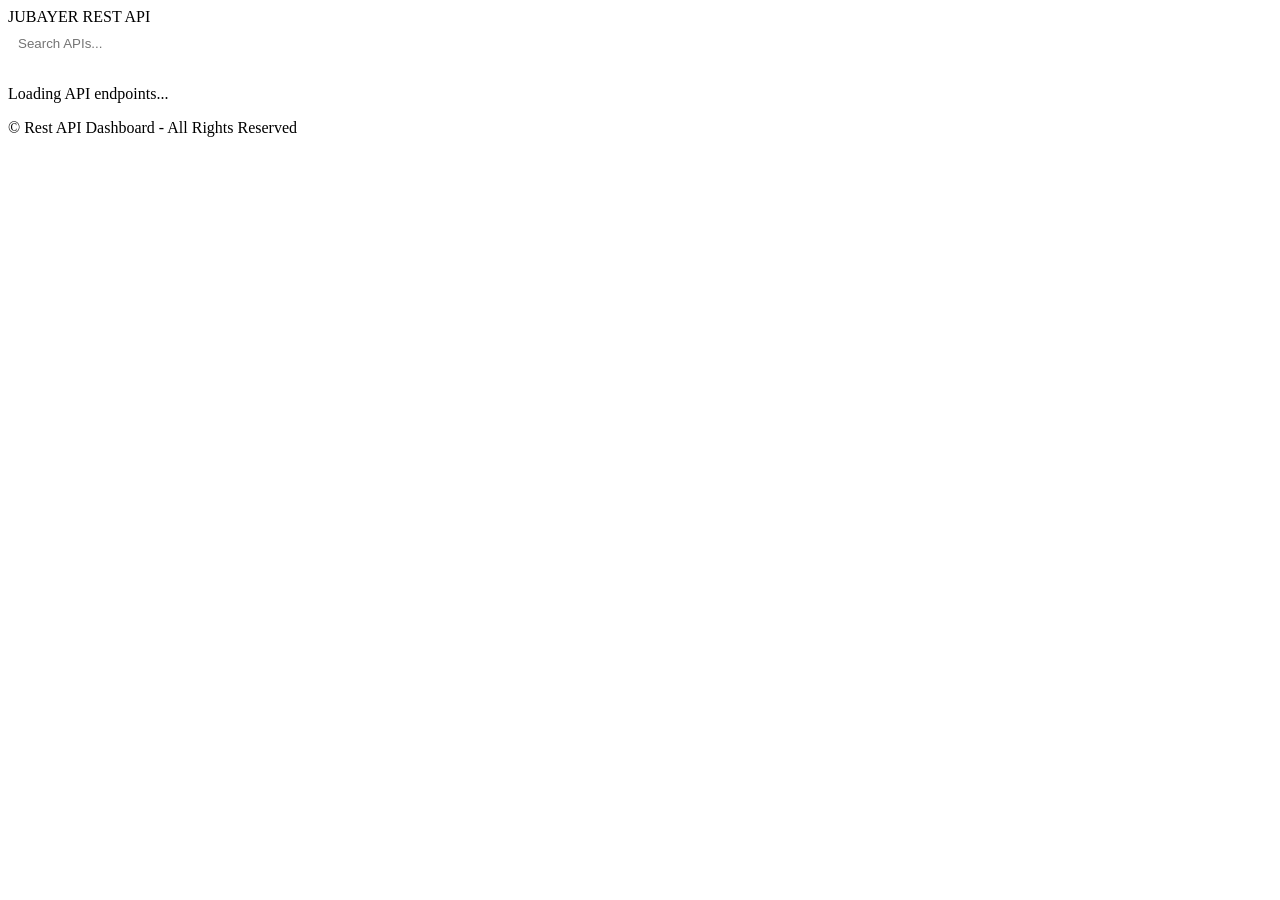
==== views/index.html @ f934cd2e "Add initial HTML structure for API Dashboard" ====
<!DOCTYPE html>
<html lang="en">
<head>
  <meta charset="UTF-8">
  <meta name="viewport" content="width=device-width, initial-scale=1.0">
  <title>API Dashboard</title>
  <link rel="stylesheet" href="/css/main.css">
  <link rel="stylesheet" href="/css/navbar.css">
  <link rel="stylesheet" href="/css/cards.css">
  <link rel="stylesheet" href="/css/footer.css">
</head>
<body>
  <div class="container">
    <nav class="navbar">
      <div class="brand"> JUBAYER REST API </div>
    </nav>

    <main>
      <div style="margin-bottom: 1.5rem;">
        <input type="text" id="search-input" placeholder="Search APIs..." style="width:100%; padding: 10px; background: var(--bg-card); border: 1px solid var(--border); color: white; border-radius: 6px;">
      </div>

      <div id="cards-container" class="card-grid">
        <p>Loading API endpoints...</p>
      </div>
    </main>

    <footer class="footer">
      <p>&copy; Rest API Dashboard - All Rights Reserved</p>
    </footer>
  </div>

  <script type="module" src="/js/app.js"></script>
</body>
</html>
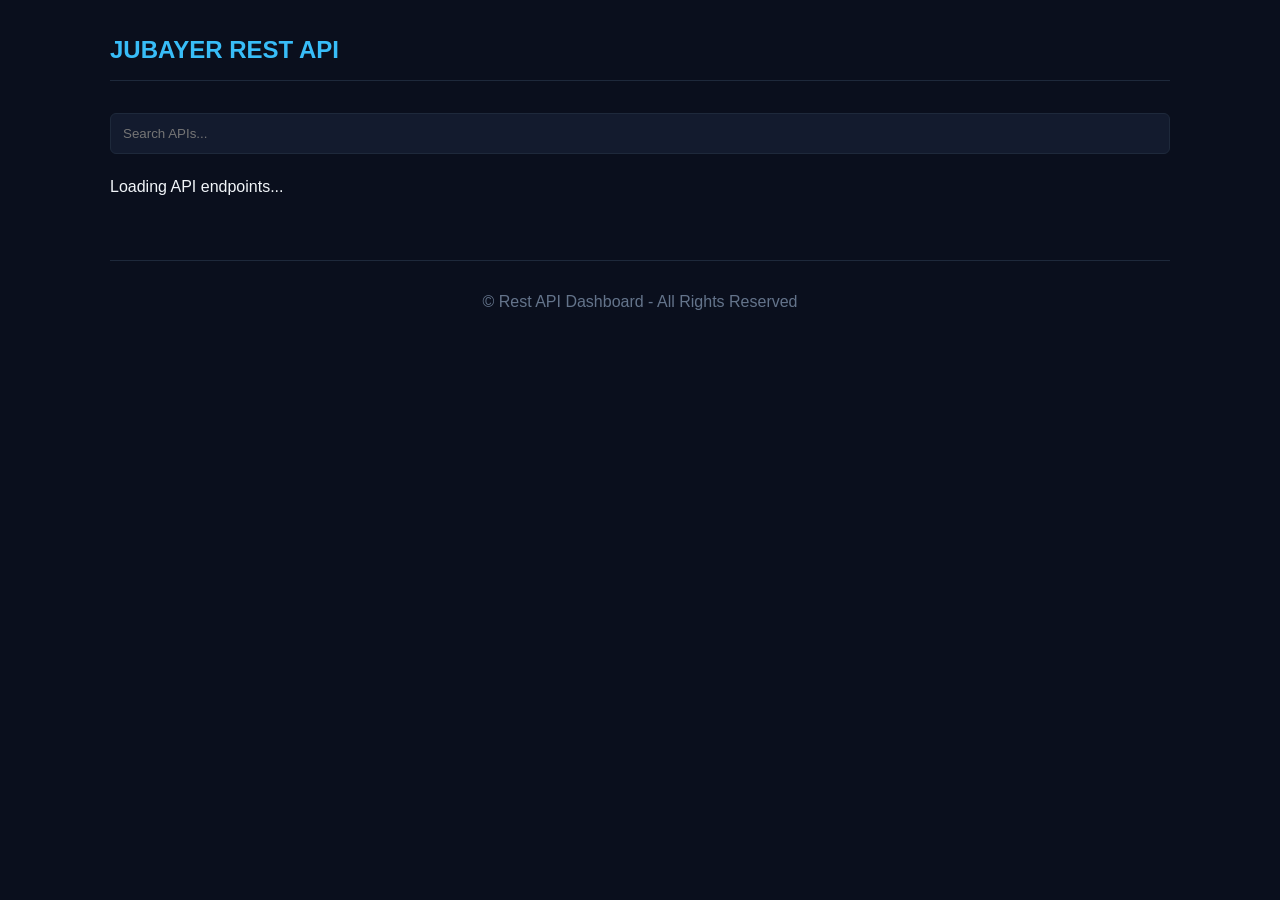
==== commit 576047ae: "Update index.html" ====
--- a/views/index.html
+++ b/views/index.html
@@ -3,21 +3,43 @@
 <head>
   <meta charset="UTF-8">
   <meta name="viewport" content="width=device-width, initial-scale=1.0">
-  <title>API Dashboard</title>
+  <title>JUBAYER REST API</title>
+
+  <!-- External CSS -->
   <link rel="stylesheet" href="/css/main.css">
   <link rel="stylesheet" href="/css/navbar.css">
   <link rel="stylesheet" href="/css/cards.css">
   <link rel="stylesheet" href="/css/footer.css">
+
+  <style>
+    :root {
+      --bg-primary: #0a0f1d;
+      --bg-card: #131b2e;
+      --accent: #38bdf8;
+      --text-primary: #f1f5f9;
+      --text-muted: #64748b;
+      --border: #1e293b;
+    }
+    * { box-sizing: border-box; margin: 0; padding: 0; font-family: sans-serif; }
+    body { background-color: var(--bg-primary) !important; color: var(--text-primary); min-height: 100vh; }
+    .container { max-width: 1100px; margin: 0 auto; padding: 20px; }
+    .navbar { display: flex; justify-content: space-between; align-items: center; padding: 1rem 0; border-bottom: 1px solid var(--border); margin-bottom: 2rem; }
+    .brand { font-size: 1.5rem; font-weight: bold; color: var(--accent); }
+    .card-grid { display: grid; grid-template-columns: repeat(auto-fill, minmax(300px, 1fr)); gap: 1.5rem; }
+    .card { background: var(--bg-card); border: 1px solid var(--border); border-radius: 8px; padding: 1.25rem; }
+    .method-badge { background: #0284c7; color: white; padding: 2px 8px; border-radius: 4px; font-size: 0.75rem; }
+    .footer { margin-top: 4rem; padding: 2rem 0; text-align: center; border-top: 1px solid var(--border); color: var(--text-muted); }
+  </style>
 </head>
 <body>
   <div class="container">
     <nav class="navbar">
-      <div class="brand"> JUBAYER REST API </div>
+      <div class="brand">JUBAYER REST API</div>
     </nav>
 
     <main>
       <div style="margin-bottom: 1.5rem;">
-        <input type="text" id="search-input" placeholder="Search APIs..." style="width:100%; padding: 10px; background: var(--bg-card); border: 1px solid var(--border); color: white; border-radius: 6px;">
+        <input type="text" id="search-input" placeholder="Search APIs..." style="width:100%; padding: 12px; background: var(--bg-card); border: 1px solid var(--border); color: white; border-radius: 6px; outline: none;">
       </div>
 
       <div id="cards-container" class="card-grid">
@@ -30,6 +52,6 @@
     </footer>
   </div>
 
-  <script type="module" src="/js/app.js"></script>
+  <script src="/js/app.js"></script>
 </body>
 </html>
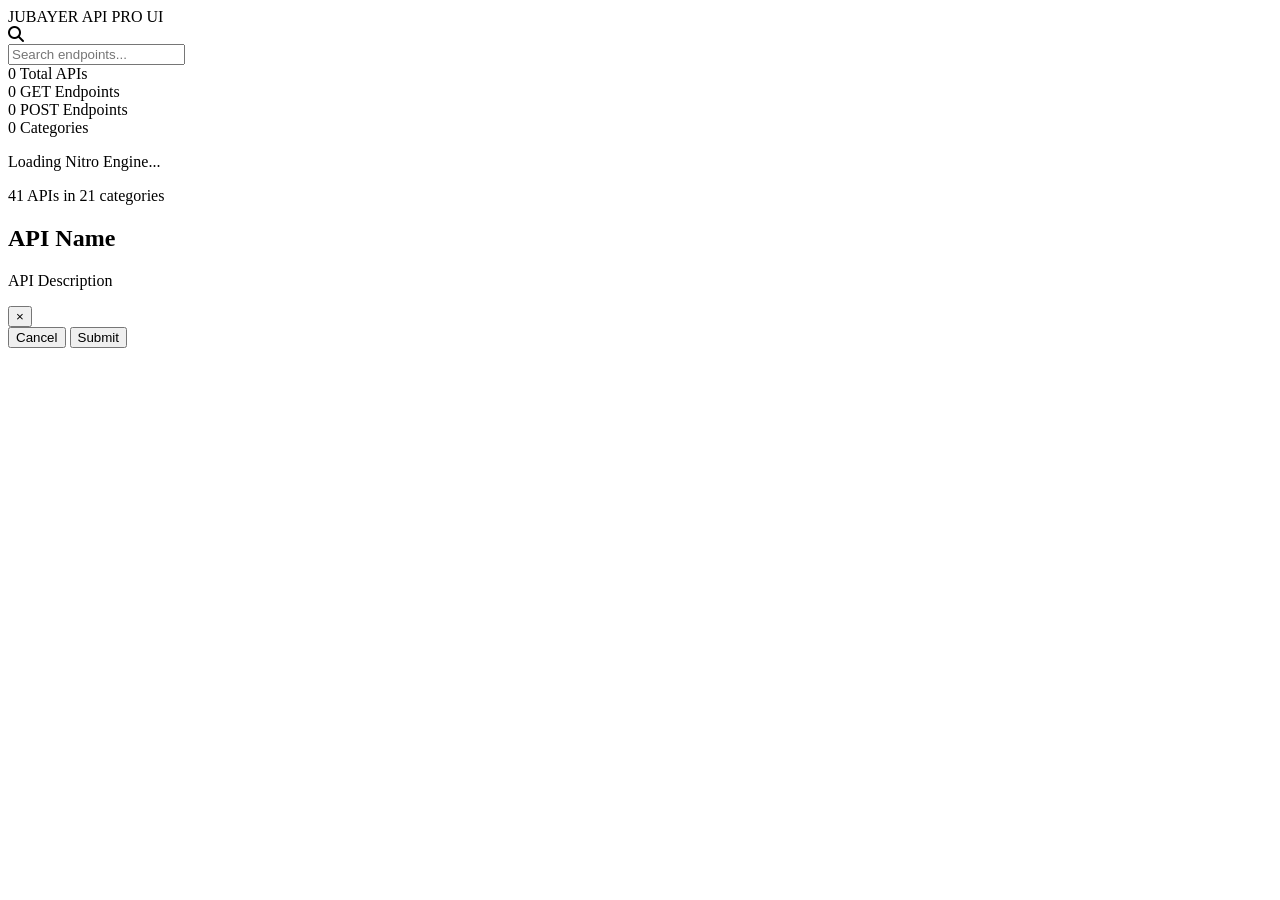
==== commit 2a6c0f75: "Revamp index.html for JUBAYER REST API Updated the HTML structure and styles for the JUBAYER REST AP" ====
--- a/views/index.html
+++ b/views/index.html
@@ -1,55 +1,91 @@
 <!DOCTYPE html>
-<html lang="en">
+<html lang="bn">
 <head>
   <meta charset="UTF-8">
   <meta name="viewport" content="width=device-width, initial-scale=1.0">
-  <title>JUBAYER REST API</title>
-
-  <!-- External CSS -->
+  <title>JUBAYER REST API - Dark Nitro</title>
+  <link rel="stylesheet" href="https://cdnjs.cloudflare.com/ajax/libs/font-awesome/6.4.0/css/all.min.css">
+  <link href="https://fonts.googleapis.com/css2?family=Plus+Jakarta+Sans:wght@400;600;700;800&display=swap" rel="stylesheet">
   <link rel="stylesheet" href="/css/main.css">
-  <link rel="stylesheet" href="/css/navbar.css">
-  <link rel="stylesheet" href="/css/cards.css">
-  <link rel="stylesheet" href="/css/footer.css">
-
-  <style>
-    :root {
-      --bg-primary: #0a0f1d;
-      --bg-card: #131b2e;
-      --accent: #38bdf8;
-      --text-primary: #f1f5f9;
-      --text-muted: #64748b;
-      --border: #1e293b;
-    }
-    * { box-sizing: border-box; margin: 0; padding: 0; font-family: sans-serif; }
-    body { background-color: var(--bg-primary) !important; color: var(--text-primary); min-height: 100vh; }
-    .container { max-width: 1100px; margin: 0 auto; padding: 20px; }
-    .navbar { display: flex; justify-content: space-between; align-items: center; padding: 1rem 0; border-bottom: 1px solid var(--border); margin-bottom: 2rem; }
-    .brand { font-size: 1.5rem; font-weight: bold; color: var(--accent); }
-    .card-grid { display: grid; grid-template-columns: repeat(auto-fill, minmax(300px, 1fr)); gap: 1.5rem; }
-    .card { background: var(--bg-card); border: 1px solid var(--border); border-radius: 8px; padding: 1.25rem; }
-    .method-badge { background: #0284c7; color: white; padding: 2px 8px; border-radius: 4px; font-size: 0.75rem; }
-    .footer { margin-top: 4rem; padding: 2rem 0; text-align: center; border-top: 1px solid var(--border); color: var(--text-muted); }
-  </style>
 </head>
 <body>
+  <!-- Animated Nitro Red Ambient Glow -->
+  <div class="nitro-glow"></div>
+
   <div class="container">
     <nav class="navbar">
-      <div class="brand">JUBAYER REST API</div>
+      <div class="brand">
+        <span class="logo-txt">JUBAYER API</span>
+        <span class="badge-ui">PRO UI</span>
+      </div>
+      <div class="nav-right">
+        <i class="fa-solid fa-magnifying-glass search-toggle" id="search-btn"></i>
+      </div>
     </nav>
 
+    <!-- Search Bar -->
+    <div class="search-container" id="search-container">
+      <input type="text" id="search-input" placeholder="Search endpoints...">
+    </div>
+
+    <!-- Analytics Dashboard Stats Header -->
+    <div class="stats-grid">
+      <div class="stat-card active" data-filter="all">
+        <span class="stat-num" id="stat-total">0</span>
+        <span class="stat-label">Total APIs</span>
+      </div>
+      <div class="stat-card" data-filter="get">
+        <span class="stat-num" id="stat-get">0</span>
+        <span class="stat-label">GET Endpoints</span>
+      </div>
+      <div class="stat-card" data-filter="post">
+        <span class="stat-num" id="stat-post">0</span>
+        <span class="stat-label">POST Endpoints</span>
+      </div>
+      <div class="stat-card" data-filter="categories">
+        <span class="stat-num" id="stat-cats">0</span>
+        <span class="stat-label">Categories</span>
+      </div>
+    </div>
+
+    <!-- Accordion Accorded API Categories -->
     <main>
-      <div style="margin-bottom: 1.5rem;">
-        <input type="text" id="search-input" placeholder="Search APIs..." style="width:100%; padding: 12px; background: var(--bg-card); border: 1px solid var(--border); color: white; border-radius: 6px; outline: none;">
-      </div>
-
-      <div id="cards-container" class="card-grid">
-        <p>Loading API endpoints...</p>
+      <div id="category-accordion" class="accordion-container">
+        <div class="loader-box">
+          <div class="spinner"></div>
+          <p>Loading Nitro Engine...</p>
+        </div>
       </div>
     </main>
 
-    <footer class="footer">
-      <p>&copy; Rest API Dashboard - All Rights Reserved</p>
+    <footer class="footer" id="footer-text">
+      41 APIs in 21 categories
     </footer>
+  </div>
+
+  <!-- Interactive Modal Screen -->
+  <div class="modal-overlay" id="api-modal">
+    <div class="modal-content">
+      <div class="modal-header">
+        <div>
+          <h2 id="modal-title" class="modal-title">API Name</h2>
+          <p id="modal-desc" class="modal-desc">API Description</p>
+        </div>
+        <button class="modal-close" id="modal-close-btn">&times;</button>
+      </div>
+      <div class="modal-body">
+        <div id="modal-params-container">
+          <!-- Dynamic Params Inputs -->
+        </div>
+        <div class="modal-actions">
+          <button class="btn btn-cancel" id="btn-cancel">Cancel</button>
+          <button class="btn btn-submit" id="btn-submit">Submit</button>
+        </div>
+        <div id="response-box" class="response-box" style="display: none;">
+          <pre id="response-data"></pre>
+        </div>
+      </div>
+    </div>
   </div>
 
   <script src="/js/app.js"></script>
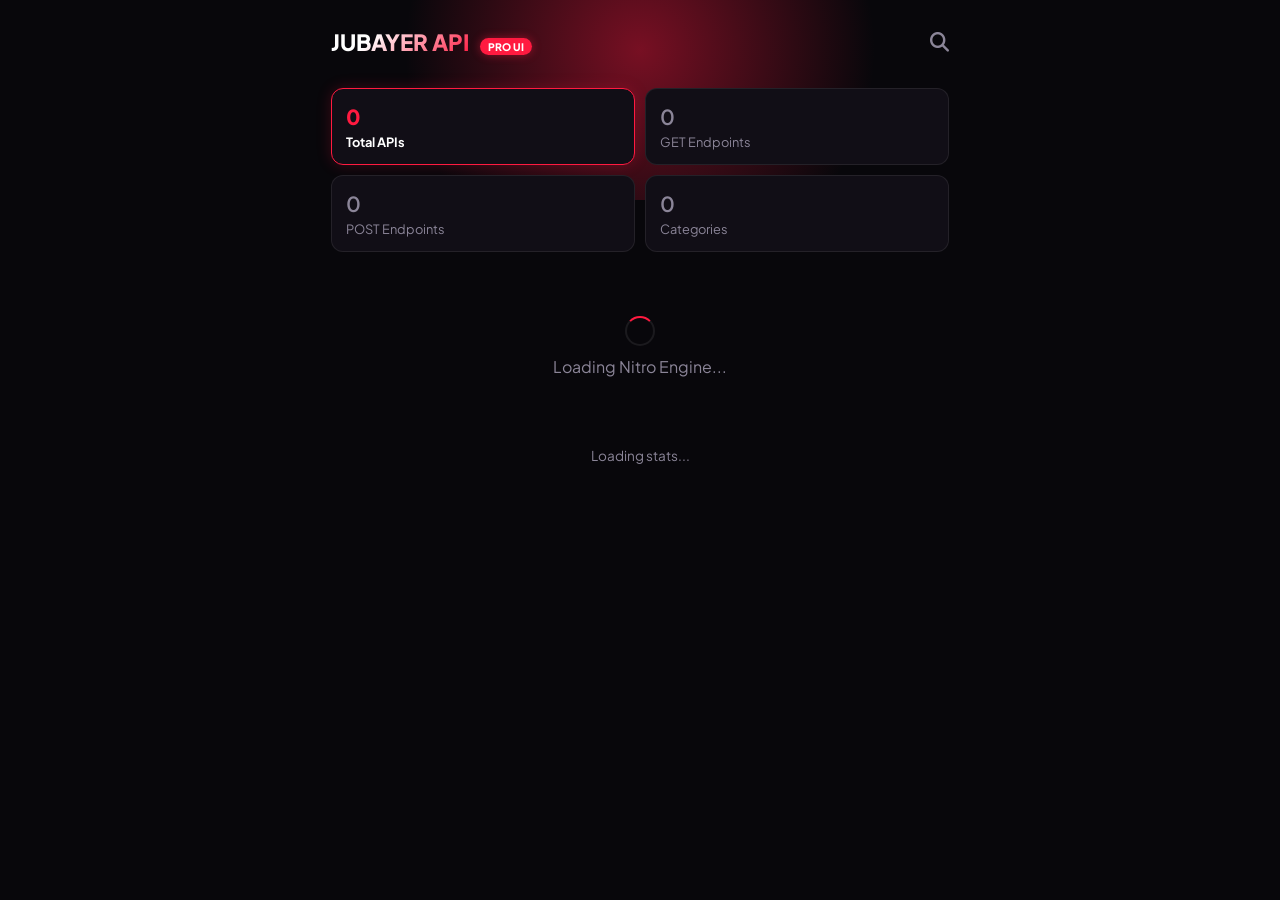
==== commit 5273c795: "Update index.html" ====
--- a/views/index.html
+++ b/views/index.html
@@ -6,7 +6,305 @@
   <title>JUBAYER REST API - Dark Nitro</title>
   <link rel="stylesheet" href="https://cdnjs.cloudflare.com/ajax/libs/font-awesome/6.4.0/css/all.min.css">
   <link href="https://fonts.googleapis.com/css2?family=Plus+Jakarta+Sans:wght@400;600;700;800&display=swap" rel="stylesheet">
-  <link rel="stylesheet" href="/css/main.css">
+  
+  <style>
+    :root {
+      --nitro-red: #ff1a40;
+      --nitro-red-glow: rgba(255, 26, 64, 0.45);
+      --bg-black: #08070b;
+      --bg-card: #110e16;
+      --bg-card-hover: #181420;
+      --border-color: rgba(255, 255, 255, 0.08);
+      --text-main: #ffffff;
+      --text-muted: #8b8598;
+      --accent-pink: #d946ef;
+    }
+
+    * {
+      box-sizing: border-box;
+      margin: 0;
+      padding: 0;
+      font-family: 'Plus Jakarta Sans', sans-serif;
+    }
+
+    body {
+      background-color: var(--bg-black) !important;
+      color: var(--text-main) !important;
+      min-height: 100vh;
+      position: relative;
+      overflow-x: hidden;
+    }
+
+    /* Top Red Ambient Glow */
+    .nitro-glow {
+      position: absolute;
+      top: -100px;
+      left: 50%;
+      transform: translateX(-50%);
+      width: 100%;
+      max-width: 600px;
+      height: 300px;
+      background: radial-gradient(circle, var(--nitro-red-glow) 0%, rgba(0,0,0,0) 70%);
+      z-index: 0;
+      pointer-events: none;
+    }
+
+    .container {
+      max-width: 650px;
+      margin: 0 auto;
+      padding: 16px;
+      position: relative;
+      z-index: 1;
+    }
+
+    /* Navbar */
+    .navbar {
+      display: flex;
+      justify-content: space-between;
+      align-items: center;
+      padding: 12px 0;
+      margin-bottom: 20px;
+    }
+
+    .logo-txt {
+      font-size: 1.4rem;
+      font-weight: 800;
+      background: linear-gradient(135deg, #fff 30%, var(--nitro-red) 100%);
+      -webkit-background-clip: text;
+      -webkit-text-fill-color: transparent;
+    }
+
+    .badge-ui {
+      background: var(--nitro-red);
+      color: white;
+      font-size: 0.65rem;
+      font-weight: 800;
+      padding: 2px 8px;
+      border-radius: 12px;
+      margin-left: 8px;
+      box-shadow: 0 0 10px var(--nitro-red-glow);
+    }
+
+    .search-toggle {
+      font-size: 1.2rem;
+      color: var(--text-muted);
+      cursor: pointer;
+    }
+
+    .search-container {
+      display: none;
+      margin-bottom: 20px;
+    }
+
+    .search-container input {
+      width: 100%;
+      padding: 12px 16px;
+      background: var(--bg-card);
+      border: 1px solid var(--border-color);
+      border-radius: 10px;
+      color: white;
+      outline: none;
+    }
+
+    /* Dashboard Stats Cards */
+    .stats-grid {
+      display: grid;
+      grid-template-columns: repeat(2, 1fr);
+      gap: 10px;
+      margin-bottom: 24px;
+    }
+
+    .stat-card {
+      background: var(--bg-card);
+      border: 1px solid var(--border-color);
+      padding: 14px;
+      border-radius: 12px;
+      cursor: pointer;
+      transition: all 0.25s ease;
+      display: flex;
+      flex-direction: column;
+    }
+
+    .stat-card:hover {
+      background: var(--bg-card-hover);
+    }
+
+    .stat-card.active {
+      border-color: var(--nitro-red);
+      box-shadow: 0 0 15px rgba(255, 26, 64, 0.2);
+    }
+
+    .stat-card.active .stat-num {
+      font-weight: 800;
+      color: var(--nitro-red);
+    }
+
+    .stat-card.active .stat-label {
+      font-weight: 700;
+      color: white;
+    }
+
+    .stat-num {
+      font-size: 1.3rem;
+      font-weight: 600;
+      color: var(--text-muted);
+    }
+
+    .stat-label {
+      font-size: 0.8rem;
+      color: var(--text-muted);
+      margin-top: 4px;
+    }
+
+    /* Accordion Categories */
+    .accordion-container {
+      display: flex;
+      flex-direction: column;
+      gap: 10px;
+    }
+
+    .cat-item {
+      background: var(--bg-card);
+      border: 1px solid var(--border-color);
+      border-radius: 12px;
+      overflow: hidden;
+      transition: all 0.3s ease;
+    }
+
+    .cat-header {
+      padding: 16px;
+      display: flex;
+      justify-content: space-between;
+      align-items: center;
+      cursor: pointer;
+    }
+
+    .cat-title {
+      display: flex;
+      align-items: center;
+      gap: 10px;
+      font-weight: 700;
+      color: var(--accent-pink);
+    }
+
+    .cat-badge {
+      background: rgba(255, 255, 255, 0.08);
+      color: var(--text-muted);
+      font-size: 0.75rem;
+      padding: 2px 8px;
+      border-radius: 12px;
+    }
+
+    .cat-arrow {
+      color: var(--text-muted);
+      transition: transform 0.3s ease;
+    }
+
+    .cat-item.open .cat-arrow {
+      transform: rotate(180deg);
+    }
+
+    .cat-body {
+      display: none;
+      padding: 0 16px 16px 16px;
+      flex-direction: column;
+      gap: 8px;
+    }
+
+    .cat-item.open .cat-body {
+      display: flex;
+    }
+
+    /* API Endpoints inside category */
+    .api-row {
+      background: rgba(0, 0, 0, 0.4);
+      border: 1px solid var(--border-color);
+      padding: 12px;
+      border-radius: 8px;
+      display: flex;
+      justify-content: space-between;
+      align-items: center;
+    }
+
+    .api-row-left {
+      display: flex;
+      align-items: center;
+      gap: 10px;
+    }
+
+    .three-dot-btn {
+      color: var(--text-muted);
+      cursor: pointer;
+      padding: 4px;
+    }
+
+    .three-dot-btn:hover {
+      color: white;
+    }
+
+    .api-name {
+      font-weight: 600;
+      font-size: 0.95rem;
+    }
+
+    .method-tag {
+      font-size: 0.7rem;
+      font-weight: 800;
+      padding: 3px 8px;
+      border-radius: 4px;
+    }
+
+    .method-tag.get { background: rgba(16, 185, 129, 0.15); color: #10b981; }
+    .method-tag.post { background: rgba(236, 72, 153, 0.15); color: #ec4899; }
+
+    /* Loader */
+    .loader-box { text-align: center; padding: 40px; color: var(--text-muted); }
+    .spinner {
+      width: 30px; height: 30px; border: 2px solid var(--border-color);
+      border-top-color: var(--nitro-red); border-radius: 50%; margin: 0 auto 10px;
+      animation: spin 0.8s linear infinite;
+    }
+    @keyframes spin { to { transform: rotate(360deg); } }
+
+    /* Footer */
+    .footer { text-align: center; padding: 30px 0; color: var(--text-muted); font-size: 0.85rem; }
+
+    /* Modal Dialog Pop-up */
+    .modal-overlay {
+      display: none; position: fixed; top: 0; left: 0; width: 100%; height: 100%;
+      background: rgba(0, 0, 0, 0.8); backdrop-filter: blur(8px);
+      z-index: 1000; justify-content: center; align-items: center; padding: 16px;
+    }
+
+    .modal-content {
+      background: #131019; border: 1px solid var(--border-color);
+      border-radius: 16px; width: 100%; max-width: 450px; padding: 20px;
+      box-shadow: 0 10px 40px rgba(0,0,0,0.8);
+    }
+
+    .modal-header { display: flex; justify-content: space-between; margin-bottom: 16px; }
+    .modal-title { color: var(--accent-pink); font-size: 1.2rem; }
+    .modal-desc { color: var(--text-muted); font-size: 0.85rem; margin-top: 4px; }
+    .modal-close { background: none; border: none; color: var(--text-muted); font-size: 1.4rem; cursor: pointer; }
+
+    .param-group { margin-bottom: 12px; }
+    .param-group label { display: block; font-size: 0.85rem; font-weight: 600; margin-bottom: 6px; }
+    .param-group input {
+      width: 100%; padding: 10px; background: #09070d; border: 1px solid var(--border-color);
+      border-radius: 8px; color: white; outline: none;
+    }
+
+    .modal-actions { display: flex; justify-content: flex-end; gap: 10px; margin-top: 20px; }
+    .btn { padding: 10px 18px; border-radius: 8px; border: none; font-weight: 700; cursor: pointer; }
+    .btn-cancel { background: #1f1b26; color: var(--text-muted); }
+    .btn-submit { background: linear-gradient(135deg, #d946ef, var(--nitro-red)); color: white; }
+
+    .response-box {
+      margin-top: 16px; background: #08060b; border: 1px solid var(--border-color);
+      padding: 12px; border-radius: 8px; max-height: 200px; overflow-y: auto;
+    }
+    .response-box pre { color: #38bdf8; font-size: 0.8rem; }
+  </style>
 </head>
 <body>
   <!-- Animated Nitro Red Ambient Glow -->
@@ -59,7 +357,7 @@
     </main>
 
     <footer class="footer" id="footer-text">
-      41 APIs in 21 categories
+      Loading stats...
     </footer>
   </div>
 
@@ -74,9 +372,7 @@
         <button class="modal-close" id="modal-close-btn">&times;</button>
       </div>
       <div class="modal-body">
-        <div id="modal-params-container">
-          <!-- Dynamic Params Inputs -->
-        </div>
+        <div id="modal-params-container"></div>
         <div class="modal-actions">
           <button class="btn btn-cancel" id="btn-cancel">Cancel</button>
           <button class="btn btn-submit" id="btn-submit">Submit</button>
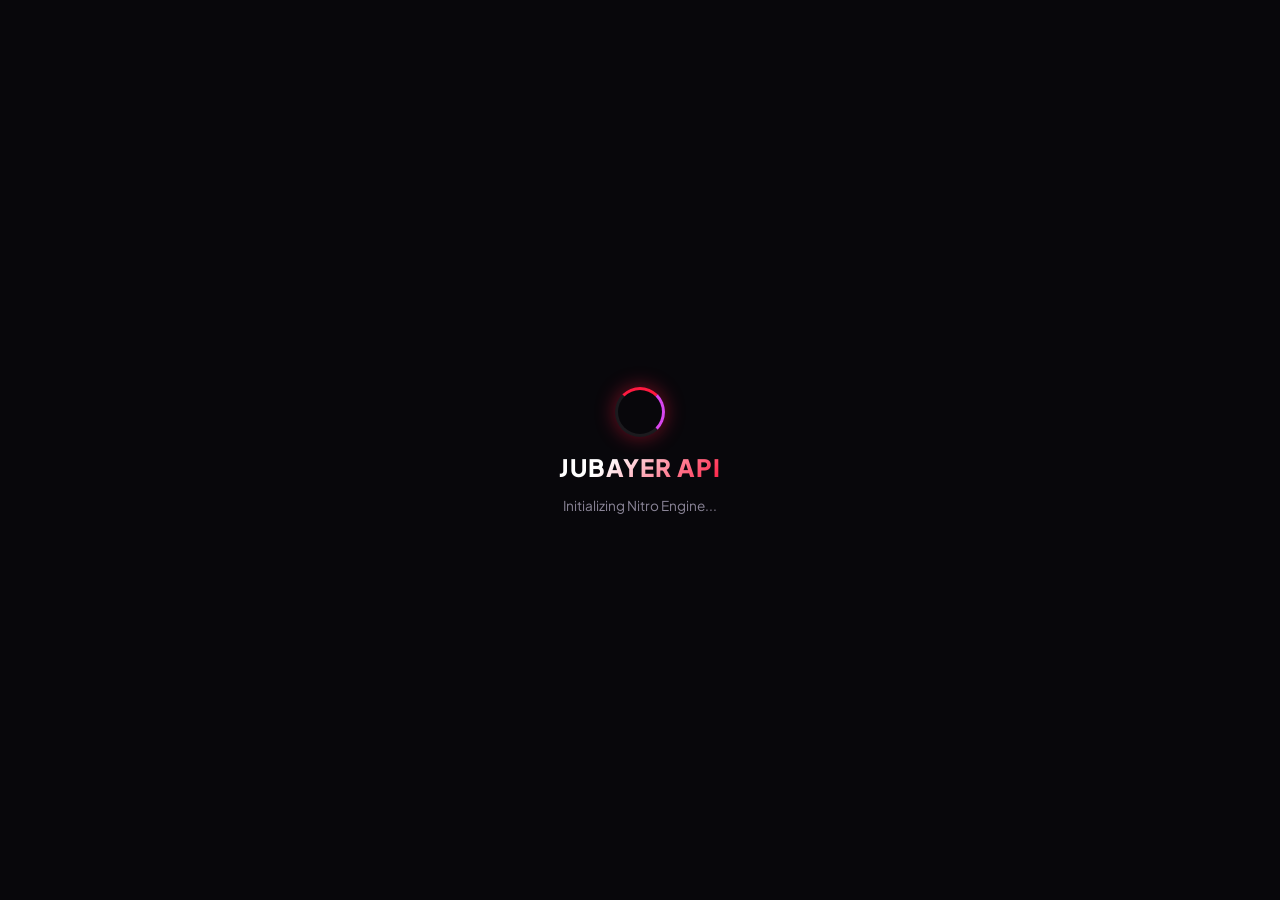
==== commit fab77358: "Update index.html" ====
--- a/views/index.html
+++ b/views/index.html
@@ -4,9 +4,16 @@
   <meta charset="UTF-8">
   <meta name="viewport" content="width=device-width, initial-scale=1.0">
   <title>JUBAYER REST API - Dark Nitro</title>
+  
+  <!-- App Favicon & Touch Icons -->
+  <link rel="icon" type="image/x-icon" href="/favicon.ico">
+  <link rel="apple-touch-icon" href="/favicon.ico">
+
+  <!-- Icons & Fonts -->
   <link rel="stylesheet" href="https://cdnjs.cloudflare.com/ajax/libs/font-awesome/6.4.0/css/all.min.css">
   <link href="https://fonts.googleapis.com/css2?family=Plus+Jakarta+Sans:wght@400;600;700;800&display=swap" rel="stylesheet">
   
+  <!-- CSS Styles -->
   <style>
     :root {
       --nitro-red: #ff1a40;
@@ -35,7 +42,64 @@
       overflow-x: hidden;
     }
 
-    /* Top Red Ambient Glow */
+    /* Page Initial Loader Overlay */
+    .page-loader {
+      position: fixed;
+      top: 0;
+      left: 0;
+      width: 100%;
+      height: 100%;
+      background: var(--bg-black);
+      display: flex;
+      justify-content: center;
+      align-items: center;
+      z-index: 9999;
+      transition: opacity 0.5s ease, visibility 0.5s ease;
+    }
+
+    .page-loader.fade-out {
+      opacity: 0;
+      visibility: hidden;
+    }
+
+    .loader-content {
+      text-align: center;
+      display: flex;
+      flex-direction: column;
+      align-items: center;
+      gap: 15px;
+    }
+
+    .nitro-spinner {
+      width: 50px;
+      height: 50px;
+      border: 3px solid var(--border-color);
+      border-top-color: var(--nitro-red);
+      border-right-color: var(--accent-pink);
+      border-radius: 50%;
+      animation: nitroSpin 0.8s linear infinite;
+      box-shadow: 0 0 20px var(--nitro-red-glow);
+    }
+
+    .loader-content h2 {
+      font-size: 1.5rem;
+      font-weight: 800;
+      background: linear-gradient(135deg, #fff 30%, var(--nitro-red) 100%);
+      -webkit-background-clip: text;
+      -webkit-text-fill-color: transparent;
+      letter-spacing: 1px;
+    }
+
+    .loader-content p {
+      font-size: 0.85rem;
+      color: var(--text-muted);
+    }
+
+    @keyframes nitroSpin {
+      to { transform: rotate(360deg); }
+    }
+
+    /* Ambient Glow */
     .nitro-glow {
       position: absolute;
       top: -100px;
@@ -63,7 +127,20 @@
       justify-content: space-between;
       align-items: center;
       padding: 12px 0;
-      margin-bottom: 20px;
+      margin-bottom: 16px;
+    }
+
+    .brand {
+      display: flex;
+      align-items: center;
+      gap: 10px;
+    }
+
+    .brand-icon {
+      width: 30px;
+      height: 30px;
+      border-radius: 8px;
+      object-fit: cover;
     }
 
     .logo-txt {
@@ -81,7 +158,6 @@
       font-weight: 800;
       padding: 2px 8px;
       border-radius: 12px;
-      margin-left: 8px;
       box-shadow: 0 0 10px var(--nitro-red-glow);
     }
 
@@ -89,11 +165,14 @@
       font-size: 1.2rem;
       color: var(--text-muted);
       cursor: pointer;
-    }
+      transition: color 0.2s;
+    }
+
+    .search-toggle:hover { color: white; }
 
     .search-container {
       display: none;
-      margin-bottom: 20px;
+      margin-bottom: 16px;
     }
 
     .search-container input {
@@ -106,7 +185,87 @@
       outline: none;
     }
 
-    /* Dashboard Stats Cards */
+    /* Hero Banner GIF */
+    .hero-banner {
+      width: 100%;
+      max-height: 220px;
+      object-fit: cover;
+      border-radius: 16px;
+      border: 1px solid var(--border-color);
+      margin-bottom: 16px;
+      box-shadow: 0 8px 25px rgba(0, 0, 0, 0.5);
+    }
+
+    /* Music Player Bar Widget */
+    .music-player-bar {
+      background: var(--bg-card);
+      border: 1px solid var(--border-color);
+      border-radius: 12px;
+      padding: 10px 16px;
+      display: flex;
+      justify-content: space-between;
+      align-items: center;
+      margin-bottom: 20px;
+      box-shadow: 0 4px 15px rgba(0, 0, 0, 0.4);
+    }
+
+    .music-info {
+      display: flex;
+      align-items: center;
+      gap: 12px;
+    }
+
+    .disc-icon {
+      font-size: 1.4rem;
+      color: var(--text-muted);
+      transition: transform 0.3s ease;
+    }
+
+    .disc-icon.spinning {
+      color: var(--nitro-red);
+      animation: spinDisc 3s linear infinite;
+    }
+
+    @keyframes spinDisc {
+      from { transform: rotate(0deg); }
+      to { transform: rotate(360deg); }
+    }
+
+    .track-details {
+      display: flex;
+      flex-direction: column;
+    }
+
+    .track-title {
+      font-size: 0.85rem;
+      font-weight: 700;
+      color: var(--text-main);
+    }
+
+    .track-status {
+      font-size: 0.75rem;
+      color: var(--text-muted);
+    }
+
+    .music-control-btn {
+      width: 36px;
+      height: 36px;
+      border-radius: 50%;
+      border: none;
+      background: var(--nitro-red);
+      color: white;
+      font-size: 0.9rem;
+      cursor: pointer;
+      display: flex;
+      align-items: center;
+      justify-content: center;
+      box-shadow: 0 0 10px var(--nitro-red-glow);
+      transition: transform 0.2s ease;
+    }
+
+    .music-control-btn:active { transform: scale(0.92); }
+
+    /* Dashboard Stats Grid */
     .stats-grid {
       display: grid;
       grid-template-columns: repeat(2, 1fr);
@@ -125,9 +284,7 @@
       flex-direction: column;
     }
 
-    .stat-card:hover {
-      background: var(--bg-card-hover);
-    }
+    .stat-card:hover { background: var(--bg-card-hover); }
 
     .stat-card.active {
       border-color: var(--nitro-red);
@@ -200,9 +357,7 @@
       transition: transform 0.3s ease;
     }
 
-    .cat-item.open .cat-arrow {
-      transform: rotate(180deg);
-    }
+    .cat-item.open .cat-arrow { transform: rotate(180deg); }
 
     .cat-body {
       display: none;
@@ -211,11 +366,9 @@
       gap: 8px;
     }
 
-    .cat-item.open .cat-body {
-      display: flex;
-    }
-
-    /* API Endpoints inside category */
+    .cat-item.open .cat-body { display: flex; }
+
+    /* API Endpoints */
     .api-row {
       background: rgba(0, 0, 0, 0.4);
       border: 1px solid var(--border-color);
@@ -238,9 +391,7 @@
       padding: 4px;
     }
 
-    .three-dot-btn:hover {
-      color: white;
-    }
+    .three-dot-btn:hover { color: white; }
 
     .api-name {
       font-weight: 600;
@@ -257,15 +408,6 @@
     .method-tag.get { background: rgba(16, 185, 129, 0.15); color: #10b981; }
     .method-tag.post { background: rgba(236, 72, 153, 0.15); color: #ec4899; }
 
-    /* Loader */
-    .loader-box { text-align: center; padding: 40px; color: var(--text-muted); }
-    .spinner {
-      width: 30px; height: 30px; border: 2px solid var(--border-color);
-      border-top-color: var(--nitro-red); border-radius: 50%; margin: 0 auto 10px;
-      animation: spin 0.8s linear infinite;
-    }
-    @keyframes spin { to { transform: rotate(360deg); } }
-
     /* Footer */
     .footer { text-align: center; padding: 30px 0; color: var(--text-muted); font-size: 0.85rem; }
 
@@ -307,12 +449,23 @@
   </style>
 </head>
 <body>
-  <!-- Animated Nitro Red Ambient Glow -->
+
+  <!-- Full Screen Initial Page Loader -->
+  <div id="page-loader" class="page-loader">
+    <div class="loader-content">
+      <div class="nitro-spinner"></div>
+      <h2>JUBAYER API</h2>
+      <p>Initializing Nitro Engine...</p>
+    </div>
+  </div>
+
+  <!-- Ambient Glow Effect -->
   <div class="nitro-glow"></div>
 
   <div class="container">
     <nav class="navbar">
       <div class="brand">
+        <img src="/favicon.ico" alt="Logo" class="brand-icon" onerror="this.style.display='none'">
         <span class="logo-txt">JUBAYER API</span>
         <span class="badge-ui">PRO UI</span>
       </div>
@@ -326,7 +479,27 @@
       <input type="text" id="search-input" placeholder="Search endpoints...">
     </div>
 
-    <!-- Analytics Dashboard Stats Header -->
+    <!-- Hero Banner Image / GIF -->
+    <img src="/banner.gif" alt="Hero Banner" class="hero-banner" onerror="this.style.display='none'">
+
+    <!-- Interactive Music Player Bar Widget -->
+    <div class="music-player-bar">
+      <div class="music-info">
+        <i class="fa-solid fa-compact-disc disc-icon" id="disc-icon"></i>
+        <div class="track-details">
+          <span class="track-title">Background Music</span>
+          <span class="track-status" id="music-status">Tap to Play</span>
+        </div>
+      </div>
+      <button class="music-control-btn" id="music-toggle-btn">
+        <i class="fa-solid fa-play" id="music-icon"></i>
+      </button>
+      <audio id="bg-music" loop>
+        <source src="/music.mp3" type="audio/mpeg">
+      </audio>
+    </div>
+
+    <!-- Analytics Dashboard Stats -->
     <div class="stats-grid">
       <div class="stat-card active" data-filter="all">
         <span class="stat-num" id="stat-total">0</span>
@@ -346,14 +519,9 @@
       </div>
     </div>
 
-    <!-- Accordion Accorded API Categories -->
+    <!-- Accordion API Categories -->
     <main>
-      <div id="category-accordion" class="accordion-container">
-        <div class="loader-box">
-          <div class="spinner"></div>
-          <p>Loading Nitro Engine...</p>
-        </div>
-      </div>
+      <div id="category-accordion" class="accordion-container"></div>
     </main>
 
     <footer class="footer" id="footer-text">
@@ -384,6 +552,9 @@
     </div>
   </div>
 
-  <script src="/js/app.js"></script>
+  <!-- Scripts -->
+  <script src="/theme.js"></script>
+  <script src="/search.js"></script>
+  <script src="/app.js"></script>
 </body>
 </html>
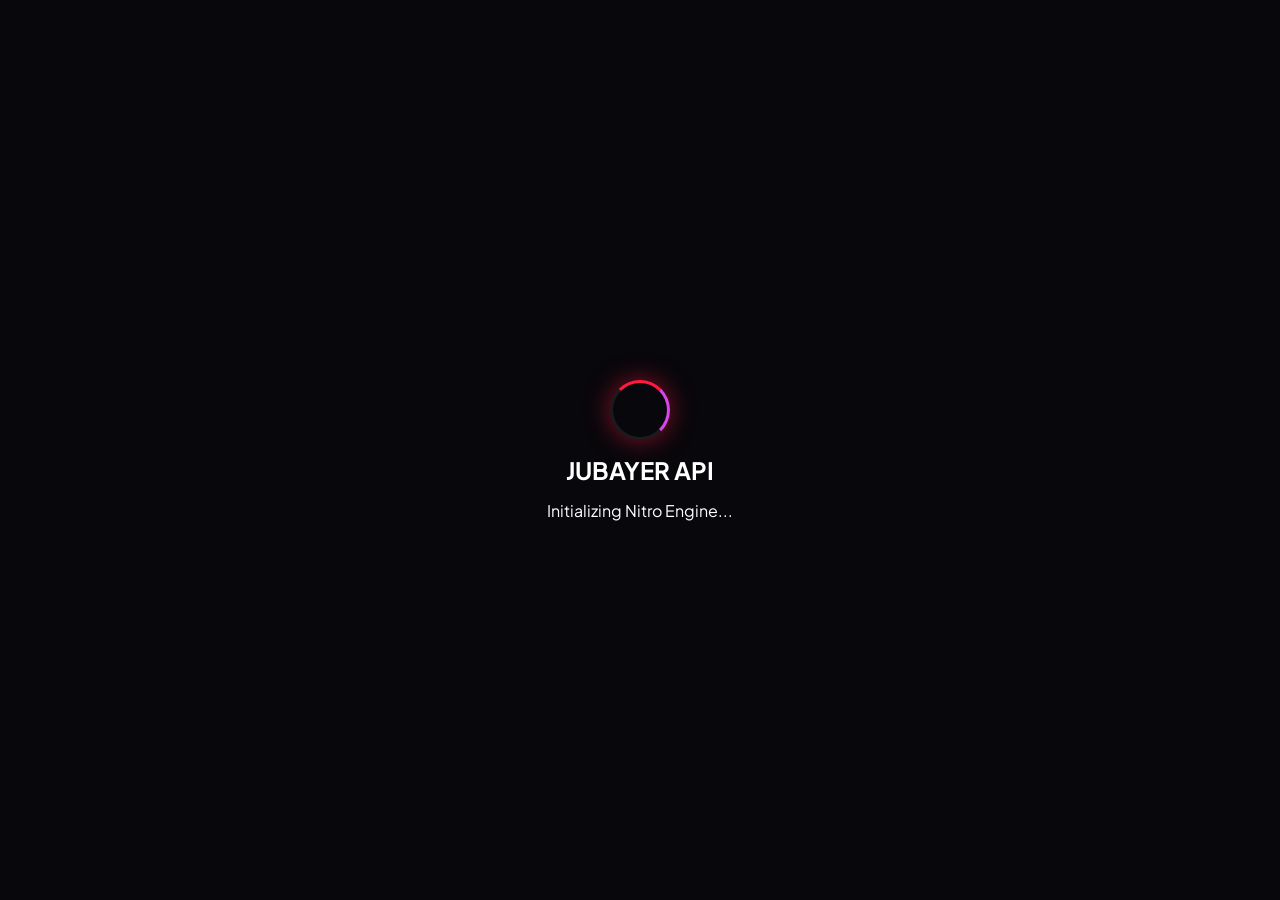
==== commit 719e9a74: "Update index.html" ====
--- a/views/index.html
+++ b/views/index.html
@@ -3,9 +3,9 @@
 <head>
   <meta charset="UTF-8">
   <meta name="viewport" content="width=device-width, initial-scale=1.0">
-  <title>JUBAYER REST API - Dark Nitro</title>
+  <title>JUBAYER REST API - Ultra Animated UI</title>
   
-  <!-- App Favicon & Touch Icons -->
+  <!-- App Favicon -->
   <link rel="icon" type="image/x-icon" href="/favicon.ico">
   <link rel="apple-touch-icon" href="/favicon.ico">
 
@@ -13,11 +13,10 @@
   <link rel="stylesheet" href="https://cdnjs.cloudflare.com/ajax/libs/font-awesome/6.4.0/css/all.min.css">
   <link href="https://fonts.googleapis.com/css2?family=Plus+Jakarta+Sans:wght@400;600;700;800&display=swap" rel="stylesheet">
   
-  <!-- CSS Styles -->
   <style>
     :root {
       --nitro-red: #ff1a40;
-      --nitro-red-glow: rgba(255, 26, 64, 0.45);
+      --nitro-red-glow: rgba(255, 26, 64, 0.5);
       --bg-black: #08070b;
       --bg-card: #110e16;
       --bg-card-hover: #181420;
@@ -42,7 +41,7 @@
       overflow-x: hidden;
     }
 
-    /* Page Initial Loader Overlay */
+    /* Full Screen Loader */
     .page-loader {
       position: fixed;
       top: 0;
@@ -54,7 +53,7 @@
       justify-content: center;
       align-items: center;
       z-index: 9999;
-      transition: opacity 0.5s ease, visibility 0.5s ease;
+      transition: opacity 0.6s cubic-bezier(0.4, 0, 0.2, 1), visibility 0.6s;
     }
 
     .page-loader.fade-out {
@@ -71,46 +70,38 @@
     }
 
     .nitro-spinner {
-      width: 50px;
-      height: 50px;
+      width: 60px;
+      height: 60px;
       border: 3px solid var(--border-color);
       border-top-color: var(--nitro-red);
       border-right-color: var(--accent-pink);
       border-radius: 50%;
-      animation: nitroSpin 0.8s linear infinite;
-      box-shadow: 0 0 20px var(--nitro-red-glow);
-    }
-
-    .loader-content h2 {
-      font-size: 1.5rem;
-      font-weight: 800;
-      background: linear-gradient(135deg, #fff 30%, var(--nitro-red) 100%);
-      -webkit-background-clip: text;
-      -webkit-text-fill-color: transparent;
-      letter-spacing: 1px;
-    }
-
-    .loader-content p {
-      font-size: 0.85rem;
-      color: var(--text-muted);
+      animation: nitroSpin 0.7s linear infinite;
+      box-shadow: 0 0 25px var(--nitro-red-glow);
     }
 
     @keyframes nitroSpin {
       to { transform: rotate(360deg); }
     }
 
-    /* Ambient Glow */
+    /* Glowing Ambient Background Animation */
     .nitro-glow {
       position: absolute;
-      top: -100px;
+      top: -120px;
       left: 50%;
       transform: translateX(-50%);
       width: 100%;
-      max-width: 600px;
-      height: 300px;
+      max-width: 650px;
+      height: 350px;
       background: radial-gradient(circle, var(--nitro-red-glow) 0%, rgba(0,0,0,0) 70%);
       z-index: 0;
       pointer-events: none;
+      animation: floatGlow 6s ease-in-out infinite alternate;
+    }
+
+    @keyframes floatGlow {
+      0% { transform: translateX(-50%) translateY(0px) scale(1); opacity: 0.8; }
+      100% { transform: translateX(-50%) translateY(20px) scale(1.1); opacity: 1; }
     }
 
     .container {
@@ -119,9 +110,15 @@
       padding: 16px;
       position: relative;
       z-index: 1;
-    }
-
-    /* Navbar */
+      animation: fadeInPage 0.8s ease-out;
+    }
+
+    @keyframes fadeInPage {
+      from { opacity: 0; transform: translateY(15px); }
+      to { opacity: 1; transform: translateY(0); }
+    }
+
+    /* Navbar Header */
     .navbar {
       display: flex;
       justify-content: space-between;
@@ -137,10 +134,15 @@
     }
 
     .brand-icon {
-      width: 30px;
-      height: 30px;
+      width: 32px;
+      height: 32px;
       border-radius: 8px;
       object-fit: cover;
+      transition: transform 0.3s ease;
+    }
+
+    .brand:hover .brand-icon {
+      transform: rotate(10deg) scale(1.1);
     }
 
     .logo-txt {
@@ -159,20 +161,35 @@
       padding: 2px 8px;
       border-radius: 12px;
       box-shadow: 0 0 10px var(--nitro-red-glow);
+      animation: pulseBadge 2s infinite;
+    }
+
+    @keyframes pulseBadge {
+      0%, 100% { box-shadow: 0 0 8px var(--nitro-red-glow); }
+      50% { box-shadow: 0 0 18px var(--nitro-red); }
     }
 
     .search-toggle {
       font-size: 1.2rem;
       color: var(--text-muted);
       cursor: pointer;
-      transition: color 0.2s;
-    }
-
-    .search-toggle:hover { color: white; }
+      transition: all 0.3s ease;
+    }
+
+    .search-toggle:hover {
+      color: white;
+      transform: scale(1.2) rotate(90deg);
+    }
 
     .search-container {
       display: none;
       margin-bottom: 16px;
+      animation: slideDown 0.3s cubic-bezier(0.18, 0.89, 0.32, 1.28);
+    }
+
+    @keyframes slideDown {
+      from { opacity: 0; transform: translateY(-10px); }
+      to { opacity: 1; transform: translateY(0); }
     }
 
     .search-container input {
@@ -183,9 +200,15 @@
       border-radius: 10px;
       color: white;
       outline: none;
-    }
-
-    /* Hero Banner GIF */
+      transition: border-color 0.3s ease;
+    }
+
+    .search-container input:focus {
+      border-color: var(--nitro-red);
+      box-shadow: 0 0 12px var(--nitro-red-glow);
+    }
+
+    /* Animated Hero Banner GIF */
     .hero-banner {
       width: 100%;
       max-height: 220px;
@@ -194,9 +217,15 @@
       border: 1px solid var(--border-color);
       margin-bottom: 16px;
       box-shadow: 0 8px 25px rgba(0, 0, 0, 0.5);
-    }
-
-    /* Music Player Bar Widget */
+      transition: transform 0.4s ease, box-shadow 0.4s ease;
+    }
+
+    .hero-banner:hover {
+      transform: translateY(-3px) scale(1.01);
+      box-shadow: 0 12px 30px rgba(255, 26, 64, 0.25);
+    }
+
+    /* Music Control Widget */
     .music-player-bar {
       background: var(--bg-card);
       border: 1px solid var(--border-color);
@@ -207,6 +236,11 @@
       align-items: center;
       margin-bottom: 20px;
       box-shadow: 0 4px 15px rgba(0, 0, 0, 0.4);
+      transition: border-color 0.3s ease;
+    }
+
+    .music-player-bar:hover {
+      border-color: rgba(255, 26, 64, 0.3);
     }
 
     .music-info {
@@ -231,25 +265,9 @@
       to { transform: rotate(360deg); }
     }
 
-    .track-details {
-      display: flex;
-      flex-direction: column;
-    }
-
-    .track-title {
-      font-size: 0.85rem;
-      font-weight: 700;
-      color: var(--text-main);
-    }
-
-    .track-status {
-      font-size: 0.75rem;
-      color: var(--text-muted);
-    }
-
     .music-control-btn {
-      width: 36px;
-      height: 36px;
+      width: 38px;
+      height: 38px;
       border-radius: 50%;
       border: none;
       background: var(--nitro-red);
@@ -259,13 +277,15 @@
       display: flex;
       align-items: center;
       justify-content: center;
-      box-shadow: 0 0 10px var(--nitro-red-glow);
-      transition: transform 0.2s ease;
-    }
-
-    .music-control-btn:active { transform: scale(0.92); }
-
-    /* Dashboard Stats Grid */
+      box-shadow: 0 0 12px var(--nitro-red-glow);
+      transition: transform 0.2s cubic-bezier(0.175, 0.885, 0.32, 1.275);
+    }
+
+    .music-control-btn:hover {
+      transform: scale(1.15);
+    }
+
+    /* Animated Stats Cards Grid */
     .stats-grid {
       display: grid;
       grid-template-columns: repeat(2, 1fr);
@@ -279,45 +299,40 @@
       padding: 14px;
       border-radius: 12px;
       cursor: pointer;
-      transition: all 0.25s ease;
+      transition: all 0.3s cubic-bezier(0.25, 0.8, 0.25, 1);
       display: flex;
       flex-direction: column;
     }
 
-    .stat-card:hover { background: var(--bg-card-hover); }
+    .stat-card:hover {
+      background: var(--bg-card-hover);
+      transform: translateY(-4px);
+      box-shadow: 0 8px 20px rgba(0, 0, 0, 0.4);
+    }
 
     .stat-card.active {
       border-color: var(--nitro-red);
-      box-shadow: 0 0 15px rgba(255, 26, 64, 0.2);
+      box-shadow: 0 0 15px rgba(255, 26, 64, 0.3);
+      transform: translateY(-2px);
     }
 
     .stat-card.active .stat-num {
       font-weight: 800;
       color: var(--nitro-red);
-    }
-
-    .stat-card.active .stat-label {
-      font-weight: 700;
-      color: white;
     }
 
     .stat-num {
       font-size: 1.3rem;
       font-weight: 600;
       color: var(--text-muted);
-    }
-
-    .stat-label {
-      font-size: 0.8rem;
-      color: var(--text-muted);
-      margin-top: 4px;
-    }
-
-    /* Accordion Categories */
+      transition: color 0.3s;
+    }
+
+    /* Accordion Category Items with Hover Effects */
     .accordion-container {
       display: flex;
       flex-direction: column;
-      gap: 10px;
+      gap: 12px;
     }
 
     .cat-item {
@@ -325,7 +340,11 @@
       border: 1px solid var(--border-color);
       border-radius: 12px;
       overflow: hidden;
-      transition: all 0.3s ease;
+      transition: border-color 0.3s ease, transform 0.3s ease;
+    }
+
+    .cat-item:hover {
+      border-color: rgba(255, 255, 255, 0.18);
     }
 
     .cat-header {
@@ -334,6 +353,7 @@
       justify-content: space-between;
       align-items: center;
       cursor: pointer;
+      user-select: none;
     }
 
     .cat-title {
@@ -354,10 +374,13 @@
 
     .cat-arrow {
       color: var(--text-muted);
-      transition: transform 0.3s ease;
-    }
-
-    .cat-item.open .cat-arrow { transform: rotate(180deg); }
+      transition: transform 0.4s cubic-bezier(0.68, -0.55, 0.265, 1.55);
+    }
+
+    .cat-item.open .cat-arrow {
+      transform: rotate(180deg);
+      color: var(--nitro-red);
+    }
 
     .cat-body {
       display: none;
@@ -366,9 +389,17 @@
       gap: 8px;
     }
 
-    .cat-item.open .cat-body { display: flex; }
-
-    /* API Endpoints */
+    .cat-item.open .cat-body {
+      display: flex;
+      animation: accordionExpand 0.35s ease-out;
+    }
+
+    @keyframes accordionExpand {
+      from { opacity: 0; transform: translateY(-8px); }
+      to { opacity: 1; transform: translateY(0); }
+    }
+
+    /* Interactive API Rows */
     .api-row {
       background: rgba(0, 0, 0, 0.4);
       border: 1px solid var(--border-color);
@@ -377,80 +408,63 @@
       display: flex;
       justify-content: space-between;
       align-items: center;
-    }
-
-    .api-row-left {
-      display: flex;
-      align-items: center;
-      gap: 10px;
+      transition: all 0.25s ease;
+    }
+
+    .api-row:hover {
+      background: rgba(255, 26, 64, 0.08);
+      border-color: rgba(255, 26, 64, 0.3);
+      transform: translateX(4px);
     }
 
     .three-dot-btn {
       color: var(--text-muted);
       cursor: pointer;
       padding: 4px;
-    }
-
-    .three-dot-btn:hover { color: white; }
-
-    .api-name {
-      font-weight: 600;
-      font-size: 0.95rem;
-    }
-
-    .method-tag {
-      font-size: 0.7rem;
-      font-weight: 800;
-      padding: 3px 8px;
-      border-radius: 4px;
-    }
-
-    .method-tag.get { background: rgba(16, 185, 129, 0.15); color: #10b981; }
-    .method-tag.post { background: rgba(236, 72, 153, 0.15); color: #ec4899; }
-
-    /* Footer */
-    .footer { text-align: center; padding: 30px 0; color: var(--text-muted); font-size: 0.85rem; }
-
-    /* Modal Dialog Pop-up */
+      transition: transform 0.2s ease, color 0.2s ease;
+    }
+
+    .three-dot-btn:hover {
+      color: var(--nitro-red);
+      transform: scale(1.3);
+    }
+
+    /* Modal Animation */
     .modal-overlay {
       display: none; position: fixed; top: 0; left: 0; width: 100%; height: 100%;
-      background: rgba(0, 0, 0, 0.8); backdrop-filter: blur(8px);
+      background: rgba(0, 0, 0, 0.85); backdrop-filter: blur(10px);
       z-index: 1000; justify-content: center; align-items: center; padding: 16px;
     }
 
     .modal-content {
       background: #131019; border: 1px solid var(--border-color);
-      border-radius: 16px; width: 100%; max-width: 450px; padding: 20px;
-      box-shadow: 0 10px 40px rgba(0,0,0,0.8);
-    }
-
-    .modal-header { display: flex; justify-content: space-between; margin-bottom: 16px; }
-    .modal-title { color: var(--accent-pink); font-size: 1.2rem; }
-    .modal-desc { color: var(--text-muted); font-size: 0.85rem; margin-top: 4px; }
-    .modal-close { background: none; border: none; color: var(--text-muted); font-size: 1.4rem; cursor: pointer; }
-
-    .param-group { margin-bottom: 12px; }
-    .param-group label { display: block; font-size: 0.85rem; font-weight: 600; margin-bottom: 6px; }
-    .param-group input {
-      width: 100%; padding: 10px; background: #09070d; border: 1px solid var(--border-color);
-      border-radius: 8px; color: white; outline: none;
-    }
-
-    .modal-actions { display: flex; justify-content: flex-end; gap: 10px; margin-top: 20px; }
-    .btn { padding: 10px 18px; border-radius: 8px; border: none; font-weight: 700; cursor: pointer; }
-    .btn-cancel { background: #1f1b26; color: var(--text-muted); }
-    .btn-submit { background: linear-gradient(135deg, #d946ef, var(--nitro-red)); color: white; }
-
-    .response-box {
-      margin-top: 16px; background: #08060b; border: 1px solid var(--border-color);
-      padding: 12px; border-radius: 8px; max-height: 200px; overflow-y: auto;
-    }
-    .response-box pre { color: #38bdf8; font-size: 0.8rem; }
+      border-radius: 16px; width: 100%; max-width: 450px; padding: 22px;
+      box-shadow: 0 15px 50px rgba(0,0,0,0.9);
+      animation: modalPop 0.3s cubic-bezier(0.175, 0.885, 0.32, 1.275);
+    }
+
+    @keyframes modalPop {
+      from { opacity: 0; transform: scale(0.85) translateY(20px); }
+      to { opacity: 1; transform: scale(1) translateY(0); }
+    }
+
+    .btn {
+      padding: 10px 18px; border-radius: 8px; border: none; font-weight: 700; cursor: pointer;
+      transition: transform 0.2s ease, box-shadow 0.2s ease;
+    }
+
+    .btn-submit {
+      background: linear-gradient(135deg, #d946ef, var(--nitro-red));
+      color: white;
+    }
+
+    .btn:hover { transform: translateY(-2px); }
+    .btn-submit:hover { box-shadow: 0 0 15px var(--nitro-red-glow); }
   </style>
 </head>
 <body>
 
-  <!-- Full Screen Initial Page Loader -->
+  <!-- Full Screen Initial Loader -->
   <div id="page-loader" class="page-loader">
     <div class="loader-content">
       <div class="nitro-spinner"></div>
@@ -459,7 +473,7 @@
     </div>
   </div>
 
-  <!-- Ambient Glow Effect -->
+  <!-- Ambient Glow -->
   <div class="nitro-glow"></div>
 
   <div class="container">
@@ -479,80 +493,79 @@
       <input type="text" id="search-input" placeholder="Search endpoints...">
     </div>
 
-    <!-- Hero Banner Image / GIF -->
+    <!-- Hero Banner GIF -->
     <img src="/banner.gif" alt="Hero Banner" class="hero-banner" onerror="this.style.display='none'">
 
-    <!-- Interactive Music Player Bar Widget -->
+    <!-- Music Player Bar Widget -->
     <div class="music-player-bar">
       <div class="music-info">
         <i class="fa-solid fa-compact-disc disc-icon" id="disc-icon"></i>
         <div class="track-details">
-          <span class="track-title">Background Music</span>
-          <span class="track-status" id="music-status">Tap to Play</span>
+          <span class="track-title" style="font-size: 0.85rem; font-weight: 700;">Background Music</span>
+          <span class="track-status" id="music-status" style="font-size: 0.75rem; color: var(--text-muted);">Tap to Play</span>
         </div>
       </div>
       <button class="music-control-btn" id="music-toggle-btn">
         <i class="fa-solid fa-play" id="music-icon"></i>
       </button>
-      <audio id="bg-music" loop>
+      <audio id="bg-music" loop preload="auto">
         <source src="/music.mp3" type="audio/mpeg">
       </audio>
     </div>
 
-    <!-- Analytics Dashboard Stats -->
+    <!-- Analytics Stats Grid -->
     <div class="stats-grid">
       <div class="stat-card active" data-filter="all">
         <span class="stat-num" id="stat-total">0</span>
-        <span class="stat-label">Total APIs</span>
+        <span class="stat-label" style="font-size:0.8rem; color:var(--text-muted);">Total APIs</span>
       </div>
       <div class="stat-card" data-filter="get">
         <span class="stat-num" id="stat-get">0</span>
-        <span class="stat-label">GET Endpoints</span>
+        <span class="stat-label" style="font-size:0.8rem; color:var(--text-muted);">GET Endpoints</span>
       </div>
       <div class="stat-card" data-filter="post">
         <span class="stat-num" id="stat-post">0</span>
-        <span class="stat-label">POST Endpoints</span>
+        <span class="stat-label" style="font-size:0.8rem; color:var(--text-muted);">POST Endpoints</span>
       </div>
       <div class="stat-card" data-filter="categories">
         <span class="stat-num" id="stat-cats">0</span>
-        <span class="stat-label">Categories</span>
+        <span class="stat-label" style="font-size:0.8rem; color:var(--text-muted);">Categories</span>
       </div>
     </div>
 
-    <!-- Accordion API Categories -->
+    <!-- Categories List -->
     <main>
       <div id="category-accordion" class="accordion-container"></div>
     </main>
 
-    <footer class="footer" id="footer-text">
+    <footer class="footer" id="footer-text" style="text-align:center; padding: 30px 0; color:var(--text-muted); font-size: 0.85rem;">
       Loading stats...
     </footer>
   </div>
 
-  <!-- Interactive Modal Screen -->
+  <!-- Interactive Modal -->
   <div class="modal-overlay" id="api-modal">
     <div class="modal-content">
-      <div class="modal-header">
+      <div class="modal-header" style="display:flex; justify-content:space-between; margin-bottom:16px;">
         <div>
-          <h2 id="modal-title" class="modal-title">API Name</h2>
-          <p id="modal-desc" class="modal-desc">API Description</p>
+          <h2 id="modal-title" style="color: var(--accent-pink); font-size:1.2rem;">API Name</h2>
+          <p id="modal-desc" style="color:var(--text-muted); font-size:0.85rem;">API Description</p>
         </div>
-        <button class="modal-close" id="modal-close-btn">&times;</button>
+        <button class="modal-close" id="modal-close-btn" style="background:none; border:none; color:var(--text-muted); font-size:1.4rem; cursor:pointer;">&times;</button>
       </div>
       <div class="modal-body">
         <div id="modal-params-container"></div>
-        <div class="modal-actions">
-          <button class="btn btn-cancel" id="btn-cancel">Cancel</button>
+        <div class="modal-actions" style="display:flex; justify-content:flex-end; gap:10px; margin-top:20px;">
+          <button class="btn btn-cancel" id="btn-cancel" style="background:#1f1b26; color:var(--text-muted);">Cancel</button>
           <button class="btn btn-submit" id="btn-submit">Submit</button>
         </div>
-        <div id="response-box" class="response-box" style="display: none;">
-          <pre id="response-data"></pre>
+        <div id="response-box" style="display:none; margin-top:16px; background:#08060b; border:1px solid var(--border-color); padding:12px; border-radius:8px; max-height:200px; overflow-y:auto;">
+          <pre id="response-data" style="color:#38bdf8; font-size:0.8rem;"></pre>
         </div>
       </div>
     </div>
   </div>
 
-  <!-- Scripts -->
   <script src="/theme.js"></script>
   <script src="/search.js"></script>
   <script src="/app.js"></script>
